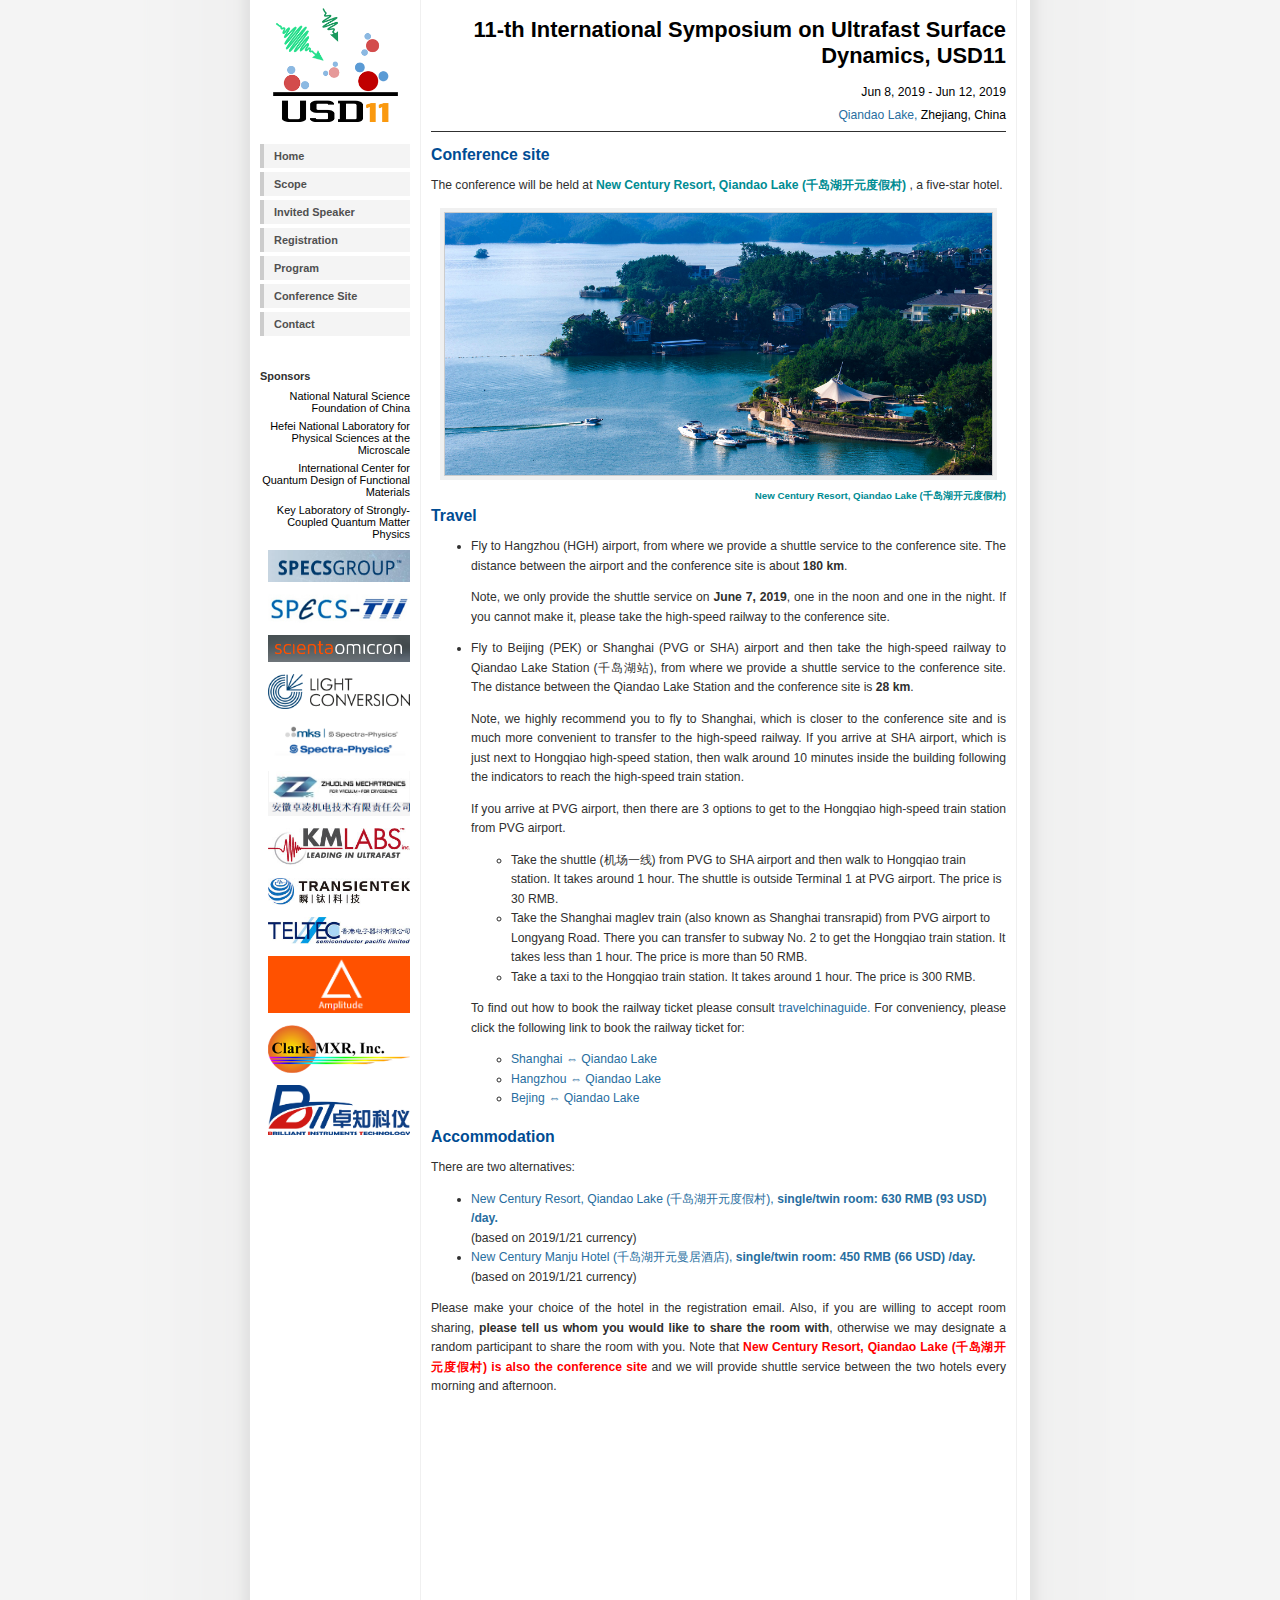
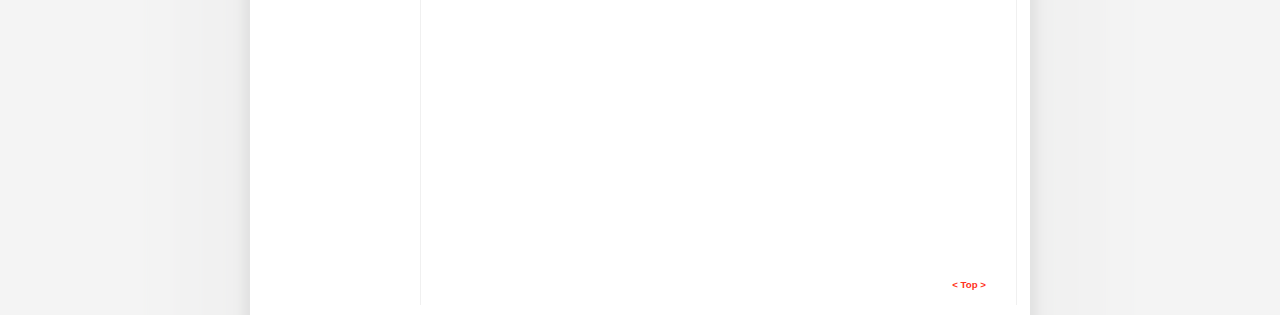
==== conference_site.html @ a2d4e3de "add hfnl to supporting institution" ====
<!DOCTYPE html PUBLIC "-//W3C//DTD XHTML 1.0 Strict//EN" 
    "http://www.w3.org/TR/xhtml1/DTD/xhtml1-strict.dtd">
<html xmlns="http://www.w3.org/1999/xhtml" xml:lang="en" lang="en">
    <head>
        <meta http-equiv="content-type" content="text/html; charset=utf-8" />
        <link rel="stylesheet" type="text/css" href="style/layout.css" media="screen" title="GRUB css" />
        <link rel="stylesheet" type="text/css" href="style/print.css" media="print" />
        <title>Ultrafast Surface Dynamics 11</title>
    </head>

    <body>
        <a name="top"></a>
        <div id="wrap">
        <div id="navmenu" class="wrap">
            <div style="height: 6pt"> </div>
            <div align='center'>
                <a href="index.html">
                    <img src="pic/logo.png" alt="USD11" width="125" />
                </a>
            </div>
            <div style="height: 6pt"> </div>

            <br />

            <ul>
              <li><a href="index.html">Home</a></li>
              <li><a href="scope.html">Scope</a></li>
              <li><a href="invited_speaker.html">Invited Speaker</a></li>
              <li><a href="registration.html">Registration</a></li>
              <li><a href="program.html">Program</a></li>
              <li><a href="conference_site.html">Conference Site</a></li>
              <li><a href="contact.html">Contact</a></li>
              <!-- <li><a href="training.html">Training Session</a></li> -->
              <!-- <li><a href="photo.html">Photos</a></li> -->
            </ul>
            <div style="height: 24px"> </div>
            <h2> Sponsors </h2>
            <div style="height: 6px"> </div>
            <div style='text-align: right'>
                <a style="color: #000", target='_blank', href="http://www.nsfc.gov.cn/">
                    National Natural Science Foundation of China
                </a>
                <div style="height: 6px"> </div>
                <a style="color: #000", target='_blank', href="http://en.hfnl.ustc.edu.cn/">
                    Hefei National Laboratory for Physical Sciences at the
                    Microscale
                </a>
                <div style="height: 6px"> </div>
                <a style="color: #000", target='_blank', href="http://icqd.ustc.edu.cn/">
                    International Center for Quantum Design of Functional Materials
                </a>
                <div style="height: 6px"> </div>
                <a style="color: #000", target='_blank', href="http://quantummatter.ustc.edu.cn/">
                    Key Laboratory of Strongly-Coupled Quantum Matter Physics
                </a>
                <div style="height: 10px"> </div>
                <a style="color: #000", target='_blank', href="https://www.specs-group.com/">
                    <img src="pic/sponsors/specs.jpg" alt="SPECSGROUP" width="95%" />
                </a>
                <div style="height: 10px"> </div>
                <a style="color: #000", target='_blank', href="http://www.specs-tii.com.cn/">
                    <img src="pic/sponsors/bks.jpg" alt="贝克斯蒂尔科技（北京）有限公司" width="95%" />
                </a>
                <div style="height: 10px"> </div>
                <a style="color: #000", target='_blank', href="https://www.scientaomicron.com/en/home">
                    <img src="pic/sponsors/scienta.jpg" alt="SCIENTAOMICRON" width="95%" />
                </a>
                <div style="height: 10px"> </div>
                <a style="color: #000", target='_blank', href="http://lightcon.com/">
                    <img src="pic/sponsors/LC-logo.png" alt="LightConversion" width="95%" />
                </a>
                <div style="height: 10px"> </div>
                <a style="color: #000", target='_blank', href="https://www.spectra-physics.com/">
                    <img src="pic/sponsors/mks.jpg" alt="SpectraPhysics" width="95%" />
                </a>
                <div style="height: 10px"> </div>
                <a style="color: #000", target='_blank', href="http://www.zlvacuum.com/">
                    <img src="pic/sponsors/zhuoling.jpg" alt=" 安徽卓凌机电技术有限责任公司" width="95%" />
                </a>
                <div style="height: 10px"> </div>
                <a style="color: #000", target='_blank', href="https://www.kmlabs.com/">
                    <img src="pic/sponsors/kmlab.jpg" alt="KMLabs" width="95%" />
                </a>
                <div style="height: 10px"> </div>
                <a style="color: #000", target='_blank', href="">
                    <img src="pic/sponsors/transientek.jpg" alt="瞬钛科技" width="95%" />
                </a>
                <div style="height: 10px"> </div>
                <a style="color: #000", target='_blank', href="http://www.teltec.asia/">
                    <img src="pic/sponsors/teltek.jpg" alt="香港电子器材有限公司" width="95%" />
                </a>
                <div style="height: 10px"> </div>
                <a style="color: #000", target='_blank', href="https://amplitude-laser.com/">
                    <img src="pic/sponsors/amplitude.jpg" alt="Amplitude" width="95%" />
                </a>
                <div style="height: 10px"> </div>
                <a style="color: #000", target='_blank', href="https://www.cmxr.com/">
                    <img src="pic/sponsors/cmxr.png" alt="Clark-MXR, Inc." width="95%" />
                </a>
                <div style="height: 10px"> </div>
                <a style="color: #000", target='_blank', href="http://www.mvlz.com/">
                    <img src="pic/sponsors/bit.jpg" alt="卓知科仪" width="95%" />
                </a>
            </div>

        </div>

        <div id="content">
            <!-- end header -->
            <div style='min-height: 6px;'> </div>
            <div style='width: 100%; text-align: right'>
                <h1 style='color:#000;  font-family: Sans-serif; font-size:1.8em; line-height: 1.2em'>
                    11-th International Symposium on Ultrafast Surface Dynamics, USD11
                </h1>
                <div style='min-height: 3px;'> </div>
                <span style="color:#000;">Jun 8, 2019 - Jun 12, 2019</span>
                <!-- <div style='min-height: 3px;'> </div> -->
                <!-- <span style="color:#000;">Hefei</span> -->
                <div style='min-height: 3px;'> </div>
                <span style="color:#000;">
                    <a target='_blank', href="https://en.wikipedia.org/wiki/Qiandao_Lake"> Qiandao Lake,</a>
                    Zhejiang, China
                </span>
            </div>
            <div style='width: 100%; float: right; border-bottom: solid 1.5px; min-height: 6px;'> </div>

            <br/>

            <div>
                <h2>Conference site</h2>
                <p style="text-align: justify">
                The conference will be held at
                <a style="color: #008C93;" target='_blank',
                    href='http://www.qiandaokaiyuanresort.cn/en'>
                    <b>
                        New Century Resort, Qiandao Lake (千岛湖开元度假村) 
                    </b>
                </a>
                , a five-star hotel.
                <p/>
                <div align='center'>
                    <img src="pic/kaiyuan_hotel.jpg" alt="NewCenturyResort_QiandaoLake" width="95%" />
                    <div style='text-align: right; font-weight: bold; font-size: 80%;'>
                        <a style="color: #008C93;" target='_blank',
                            href='http://www.qiandaokaiyuanresort.cn/en'>
                            New Century Resort, Qiandao Lake (千岛湖开元度假村) 
                        </a>
                    </div>
                </div>

                <h2>Travel</h2>
                <div>
                    <ul>
                        <li>
                            <p style="text-align: justify">
                            Fly to Hangzhou (HGH) airport, from where we provide a
                            shuttle service to the conference site. The distance between
                            the airport and the conference site is about <b>180 km</b>.
                            <p/>

                            <p style="text-align: justify">
                            Note, we only provide the shuttle service on <b>June 7,
                                2019</b>, one in the noon and one in the night.
                            If you cannot make it, please take the high-speed
                            railway to the conference site.
                            <p/>
                        </li>

                        <li>
                            <p style="text-align: justify">
                            Fly to Beijing (PEK) or Shanghai (PVG or SHA)
                            airport and then take the high-speed railway to Qiandao
                            Lake Station (千岛湖站), from where we provide a shuttle
                            service to the conference site. The distance between
                            the Qiandao Lake Station and the conference site is
                            <b>28 km</b>.
                            <p/>
                            <p style="text-align: justify">
                            Note, we highly recommend you to fly to Shanghai,
                            which is closer to the conference site and is much
                            more convenient to transfer to the high-speed
                            railway.  If you arrive at SHA airport, which is
                            just next to Hongqiao high-speed station, then walk
                            around 10 minutes inside the building following the
                            indicators to reach the high-speed train station.
                            </p>
                            <p style="text-align: justify">
                            If you arrive at PVG airport, then there are 3
                            options to get to the Hongqiao high-speed train
                            station from PVG airport.

                            <ul>
                                <li>
                                    Take the shuttle (机场一线) from PVG to SHA
                                    airport and then walk to Hongqiao train
                                    station.  It takes around 1 hour.  The
                                    shuttle is outside Terminal 1 at PVG
                                    airport. The price is 30 RMB.
                                </li>
                                <li>
                                    Take the Shanghai maglev train (also known
                                    as Shanghai transrapid) from PVG airport to
                                    Longyang Road. There you can transfer to
                                    subway No. 2 to get the Hongqiao train
                                    station. It takes less than 1 hour. The
                                    price is more than 50 RMB.
                                </li>
                                <li>
                                    Take a taxi to the Hongqiao train station.
                                    It takes around 1 hour. The price is 300 RMB.
                                </li>
                            </ul>
                            </p>
                            <p style="text-align: justify">
                            To find out how to book the railway ticket please consult  
                            <a target='_blank', href="https://www.travelchinaguide.com/china-trains/ticket-service.htm">
                                travelchinaguide.
                            </a>
                            For conveniency, please click the following link to book the railway ticket for:
                            <ul>
                                <li>
                                <a target='_blank', href="https://www.travelchinaguide.com/china-trains/display.aspx?tp=9&fs=Shanghai&ts=Qiandaohu&depDate=06%2F07%2F2019">
                                    Shanghai &#8660; Qiandao Lake
                                </a>
                                </li>
                                <li>
                                <a target='_blank', href="https://www.travelchinaguide.com/china-trains/display.aspx?tp=9&fs=Hangzhou&ts=Qiandaohu&depDate=06%2F07%2F2019">
                                    Hangzhou &#8660; Qiandao Lake
                                </a>
                                </li>
                                <li>
                                <a target='_blank', href="https://www.travelchinaguide.com/china-trains/display.aspx?tp=9&fs=Beijing&ts=Qiandaohu&depDate=06%2F07%2F2019">
                                    Bejing &#8660; Qiandao Lake
                                </a>
                                </li>
                            </ul>
                            </p>
                        </li>
                    </ul>
                </div>

                <div style='height: 6px'> </div>

				<h2>Accommodation</h2>
                <p style="text-align: justify">
				There are two alternatives:
				<ul>
					<li>
					<a target='_blank', href="">
                        New Century Resort, Qiandao Lake (千岛湖开元度假村),
                        <b>single/twin room: 630 RMB (93 USD) /day.</b>
                    </a> <br/>(based on 2019/1/21 currency)
					</li>
					<li>
					<a target='_blank', href="">
                        New Century Manju Hotel (千岛湖开元曼居酒店), <b>single/twin room: 450 RMB (66 USD) /day.</b>
                    </a> <br/>(based on 2019/1/21 currency)
					</li>
				</ul>
                <p/>

                <p style="text-align: justify">
                 Please make your choice of the hotel in the registration email.
                 Also, if you are willing to accept room sharing, <b>please tell us
                     whom you would like to share the room with</b>, otherwise we may
                 designate a random participant to share the room with you.
                 Note that <span style="color: #FF0000; font-weight: bold">New
                     Century Resort, Qiandao Lake (千岛湖开元度假村) is also the
                     conference site</span> and we
                 will provide shuttle service between the two hotels every
                 morning and afternoon.
                <p/>

                <div style="clear: both; width=100%; text-align: center;">
					<iframe src="https://www.google.com/maps/embed?pb=!1m24!1m8!1m3!1d13874.811462000052!2d119.01859953967285!3d29.612322800000044!3m2!1i1024!2i768!4f13.1!4m13!3e2!4m5!1s0x3449f4bf61b9d12d%3A0x78763ff436fa38e5!2sQiandao+Lake+New+Century+Manju+Hotel%2C+Nanjing+Rd%2C+Chunan+Xian%2C+Hangzhou+Shi%2C+Zhejiang+Sheng%2C+China%2C+311700!3m2!1d29.600097599999998!2d119.02685179999999!4m5!1s0x3449f5290328b8c3%3A0xd52a8a3076662bcf!2sNew+Century+Resort+Qiandao+Lake%2C+Yangguang+Road%2C+Chun&#39;an%2C+Hangzhou%2C+Zhejiang%2C+China!3m2!1d29.622104!2d119.037465!5e0!3m2!1sen!2s!4v1556413761160!5m2!1sen!2s" width="550" height="450" frameborder="0" style="border:0" allowfullscreen></iframe>
                </div>

                <div style="clear: both; width=100%; text-align: right; padding: 10px 20px">
                    <a href="#top" style="font-size: 80%; color: #FF3322; font-weight: bold;"> &lt; Top &gt; </a>
                </div>


        </div> <!-- content -->
        </div> <!-- copyright -->
        </div> <!-- wrap -->

    </body>
</html>
---- style/layout.css ----
/* grub css code revision: 2010-01-27 by Bruce Dubbs*/
/* navigation menu code from: Andreas Viklund (http://andreasviklund.com) */

body 
{
    margin         : 0px auto;
    padding        : 0px;
    width          : 800px;
    font           : 76% "trebuchet ms", arial, helvetica, sans-serif;
    background     : #f4f4f4 url(../pic/bg.png) top center repeat-y; /* Light Gray */
}

#wrap 
{
    background     : #ffffff;  /* White */
    color          : #303030;  /* Dark Gray */
    margin         : 0px auto;
    width          : 760px;
}

#navmenu h2 
{ 
    font-size      : 1em;
    margin         : 0px 0px 0.2em 0px;
}

#navmenu 
{
    clear          : left;
    float          : left;
    width          : 150px;
    /* position       : fixed; */
    margin         : 0px 0px 10px 0px;
    padding        : 0px;
    font-size      : 0.9em;
}

#navmenu ul 
{  
    list-style     : none;
    width          : 150px;
    margin         : 0px 0px 10px 0px;
    padding        : 0px;
    font-size      : 1em;
}  

#navmenu li 
{
    margin-bottom  : 4px;
}

#navmenu li a 
{
    font-weight    : bold;
    height         : 18px;
    text-decoration: none;
    color          : #505050;           /* Medium Gray */
    display        : block;
    padding        : 6px 0px 0px 10px;
    background     : #f4f4f4;           /* Light Gray */
    border-left    : 4px solid #cccccc; /* Another light Gray */
}  
    
#navmenu li a:hover 
{
    background     : #eaeaea;
    color          : #286ea0;
    border-left    : 4px solid #286ea0; /* Light Slate Blue */
}

#content 
{
    /* clear          : ; */
    /* float          : left; */
    width          : 575px;
    /* position       : fixed; */
    margin         : 0px 10px 10px 160px;
    border-left    : 1px solid #f0f0f0; /* Very light Gray */
    border-right   : 1px solid #f0f0f0; /* Very Light Gray */
    padding        : 0px 10px 0px 10px;
    line-height    : 1.6em;
    text-align     : left;
}

#content h1 
{ 
    font-size      : 1.6em;
    margin         : 0.5em 0px;
}

#content h2,h3,h4,h5 
{
    font-size      : 1.3em;
    color          : #004C93;
    margin         : 0px 0px 0.5em 0px;
}

#content img 
{
    padding        : 1px;
    display        :inline;
    background     : #cccccc;
    border         : 4px solid #f0f0f0;
}

h3 
{
    font-size      : 1.3em;
    margin         : 0px 0px 10px 0px; 
}

a 
{
    text-decoration: none;
    color          : #286ea0;            /* Light Slate Blue */
}

a:hover 
{
    text-decoration: underline;
    color          : #286ea0;            /* Light Slate Blue */
}

a img 
{
    border         : 0px;
}                 
    
.left             
{                 
    margin         : 10px 10px 5px 0px;
    float          : left;
}                 
    
.right            
{                 
    margin         : 10px 0px 5px 10px;
    float          : right;
}                 
    
.textright        
{                 
    text-align     : right;
}                 
    
.center           
{                 
    text-align     : center;
}                 
    
.small            
{                 
    font-size      : 0.8em;
}

.bold 
{
    font-weight    : bold;
}

.hide 
{
    display        : none;
}

div .copyright 
{
    font-size      : 80%; 
    border         : 2px solid #3366cc; /* Another light Slate Blue */
    padding        : 4px;
    background     : #f2f2f9;           /* Still another light Gray */
    border-style   : solid;
    border-width   : thin;
}

#program {
    width: 90% !important;
    margin: 0px auto;
    font-size:100%;
    line-height:1.33em;
    padding: 10px;
    border-collapse: collapse;
    border-width:0px;
    border-spacing:1px;
    border-color:#c0c0c0 !important;
    border: 1px solid #c0c0c0 !important;
}
#program td {
    vertical-align: middle;
    text-align: center;
    border-width:1px;
    border-color:#c0c0c0 !important;
    padding-top:5px;
    padding-bottom:5px;
    padding-left:4px;
    min-width: 72px;
    padding-right:4px;
    /* vertical-align: top; */
    border: 1px solid #c0c0c0 !important;
}

#program th {
    vertical-align: middle;
    border-width:1px;
    border-color:#c0c0c0 !important;
    padding-top:4px;
    padding-bottom:4px;
    padding-left:4px;
    padding-right:4px;
    border: 1px solid #c0c0c0 !important;
}
/* #program_time { */
/*     vertical-align: middle; */
/*     border-width:1px; */
/*     border-color:#c0c0c0 !important; */
/*     padding-top:4px; */
/*     padding-bottom:4px; */
/*     padding-left:10px; */
/*     padding-right:10px; */
/*     vertical-align: top; */
/*     border: 1px solid #c0c0c0 !important; */
/*     white-space: nowrap; */
/* } */
/* #program th { */
/*     background: #cfcfcf !important; */
/*     text-align: left !important; */
/*     vertical-align: middle; */
/*     border-width:1px; */
/*     border-color:#c0c0c0 !important; */
/*     padding-top:4px; */
/*     padding-bottom:4px; */
/*     padding-left:10px; */
/*     padding-right:10px; */
/* } */
/* #program_break { */
/*     background: #f0f0f0 !important; */
/*     vertical-align: middle; */
/*     border-width:1px; */
/*     padding-top:4px; */
/*     padding-bottom:4px; */
/*     padding-left:10px; */
/*     padding-right:10px; */
/*     font-weight: normal; */
/*     font-style: italic; */
/* } */
/* #program_session { */
/*     background: #f0f0f0 !important; */
/*     vertical-align: middle; */
/*     border-width:1px; */
/*     padding-top:4px; */
/*     padding-bottom:4px; */
/*     padding-left:10px; */
/*     padding-right:10px; */
/*     font-weight: bold; */
/* } */
/* #program_intro { */
/*     background: #e2e1dc !important; */
/*     vertical-align: middle; */
/*     border-width:1px; */
/*     padding-top:4px; */
/*     padding-bottom:4px; */
/*     padding-left:10px; */
/*     padding-right:10px; */
/*     font-weight: bold; */
/* } */
---- style/print.css ----
body 
{
  margin         : 0px auto;
  padding        : 0px;
  font-family    : "Times New Roman", Serif;
  background     : #fff;   /* White */
  color          : #000;   /* Black */
}
	
#wrap 
{
  margin         : 2%;
  width          : auto;
  float          : none !important;
}

#header h1 
{
  margin         : 0px 0px 10px 0px;
}

img 
{
  display        : none;
}

a 
{
  text-decoration: underline;
  color          : #00f;      /* blue */
}
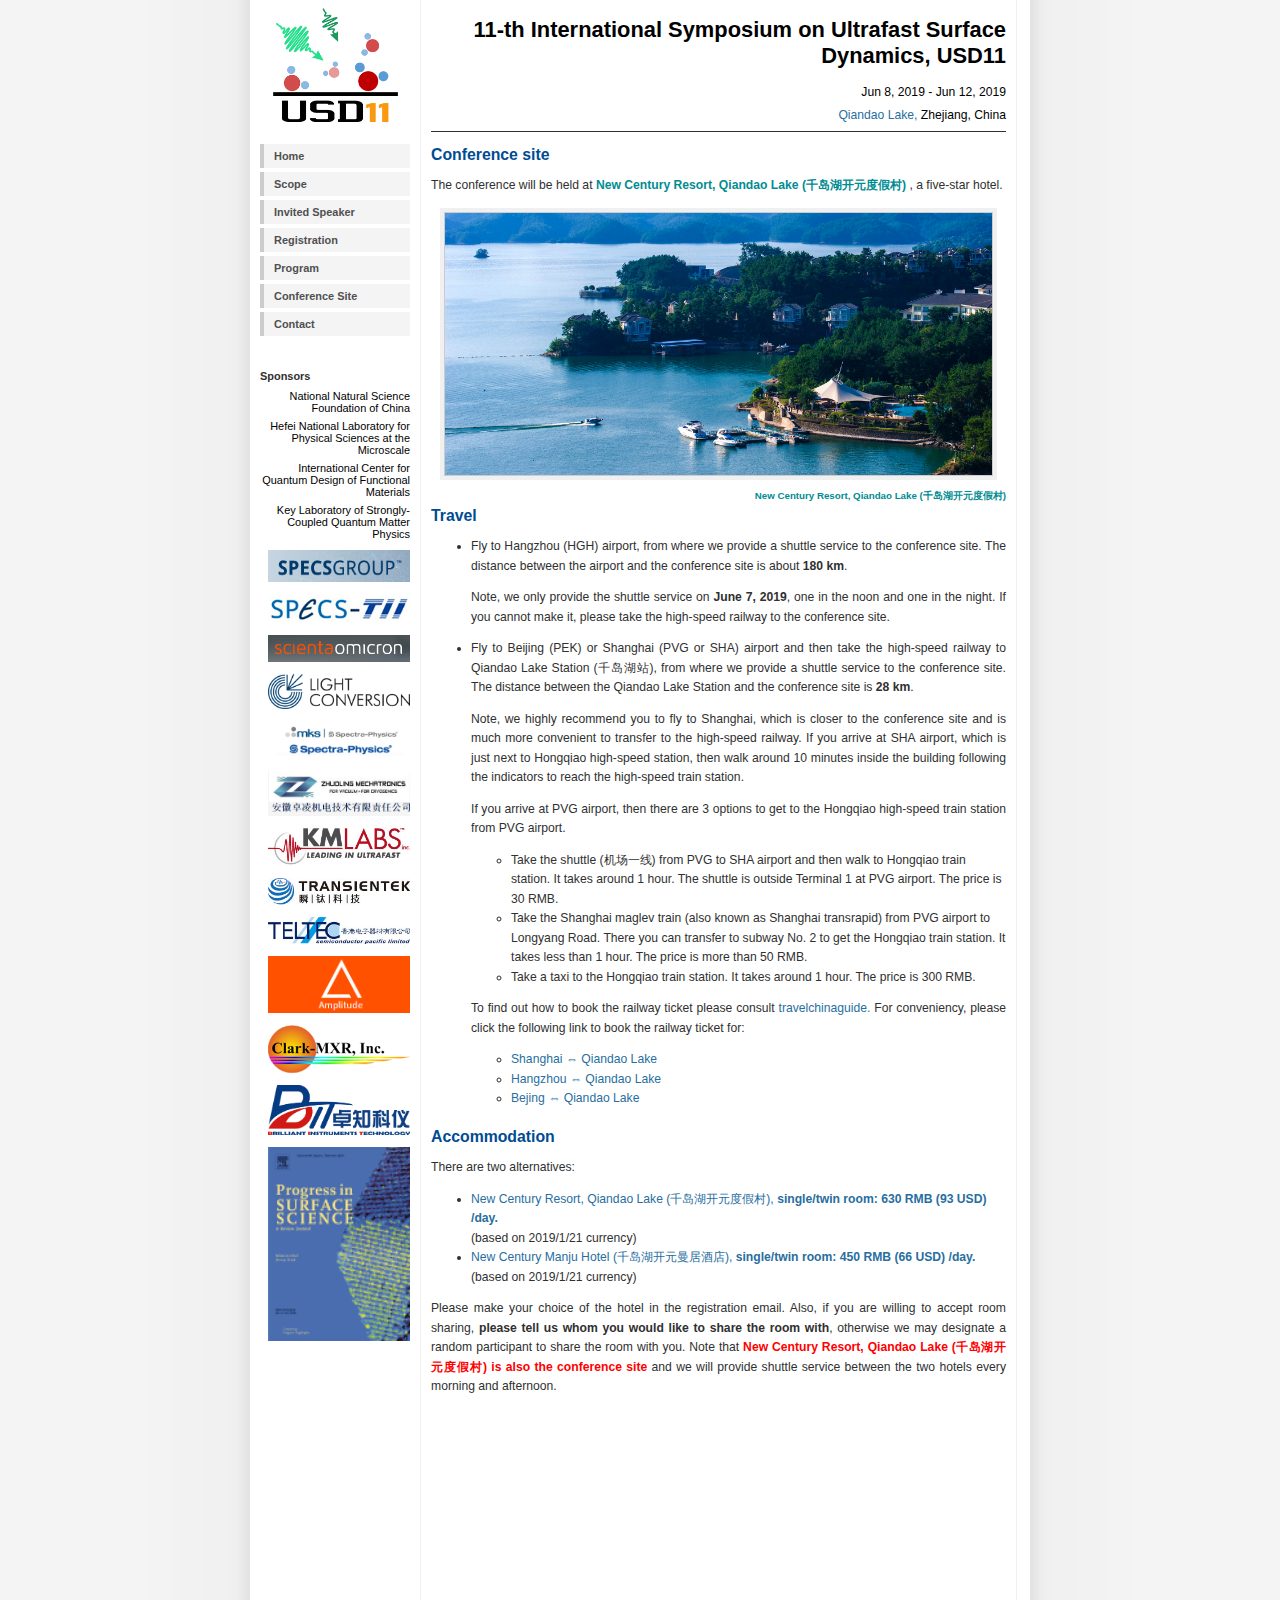
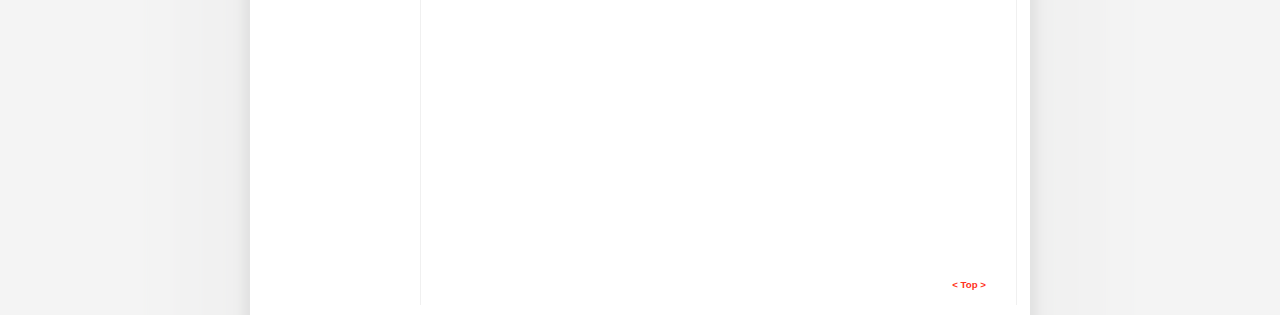
==== commit 7948574d: "add pss as sponsors" ====
--- a/conference_site.html
+++ b/conference_site.html
@@ -100,6 +100,10 @@
                 <div style="height: 10px"> </div>
                 <a style="color: #000", target='_blank', href="http://www.mvlz.com/">
                     <img src="pic/sponsors/bit.jpg" alt="卓知科仪" width="95%" />
+                </a>
+                <div style="height: 10px"> </div>
+                <a style="color: #000", target='_blank', href="https://www.journals.elsevier.com/progress-in-surface-science">
+                    <img src="pic/sponsors/pss.gif" alt="Progress in Surface Science" width="95%" />
                 </a>
             </div>
 
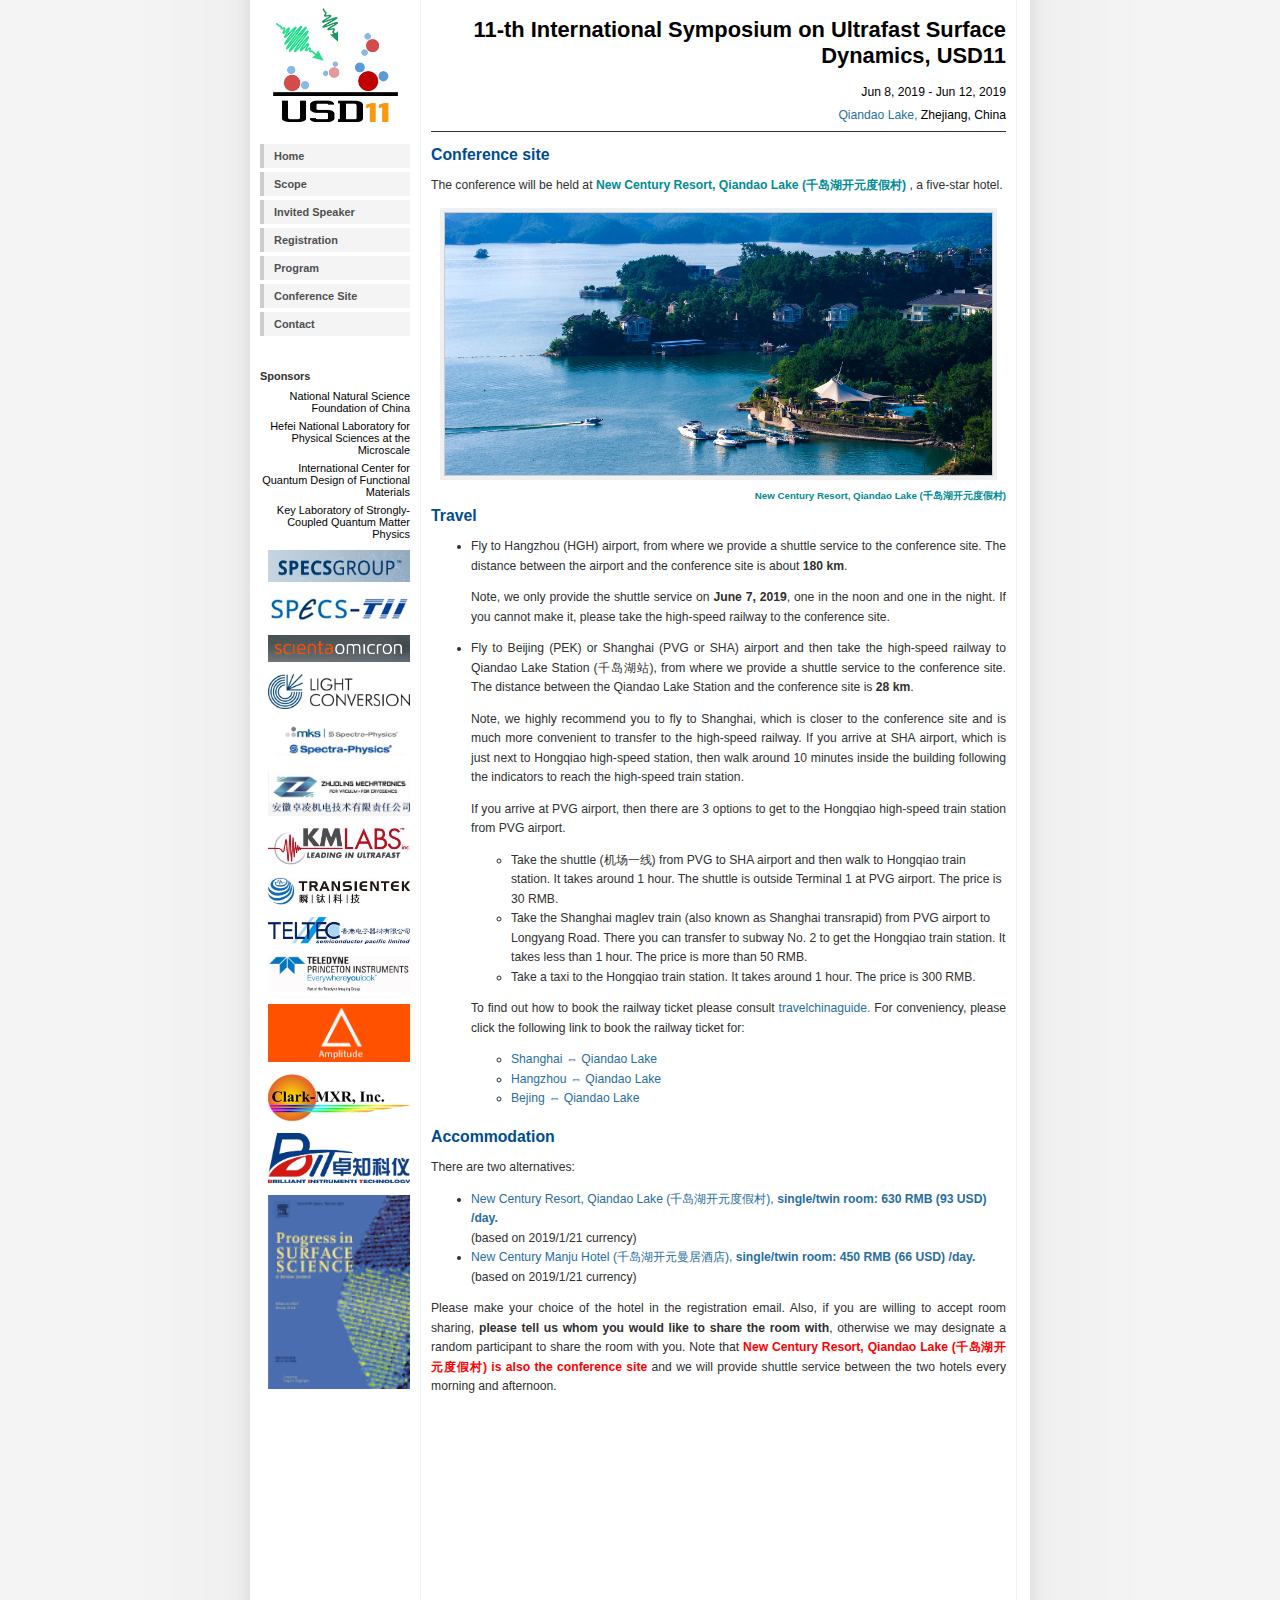
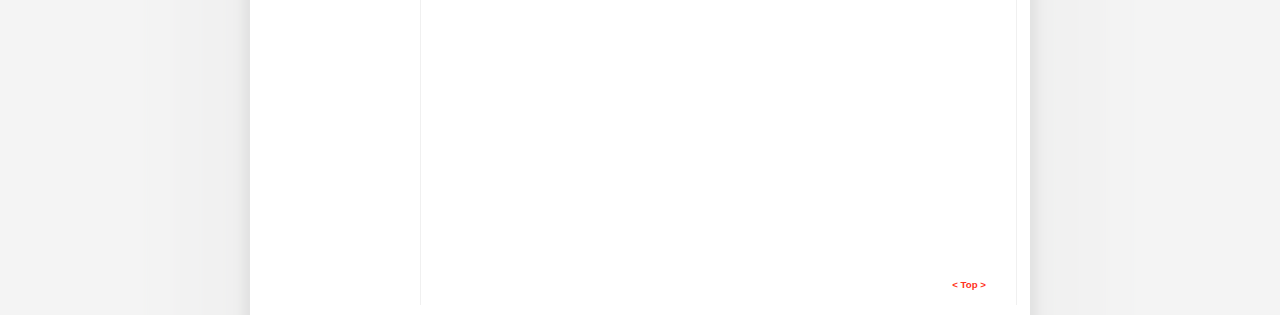
==== commit 0c3e66c6: "update sponsors; add teledyne" ====
--- a/conference_site.html
+++ b/conference_site.html
@@ -88,6 +88,10 @@
                 <div style="height: 10px"> </div>
                 <a style="color: #000", target='_blank', href="http://www.teltec.asia/">
                     <img src="pic/sponsors/teltek.jpg" alt="香港电子器材有限公司" width="95%" />
+                </a>
+                <div style="height: 10px"> </div>
+                <a style="color: #000", target='_blank', href="https://www.princetoninstruments.com/index.cfm">
+                    <img src="pic/sponsors/teledyne.jpg" alt="普林斯顿仪器公司" width="95%" />
                 </a>
                 <div style="height: 10px"> </div>
                 <a style="color: #000", target='_blank', href="https://amplitude-laser.com/">
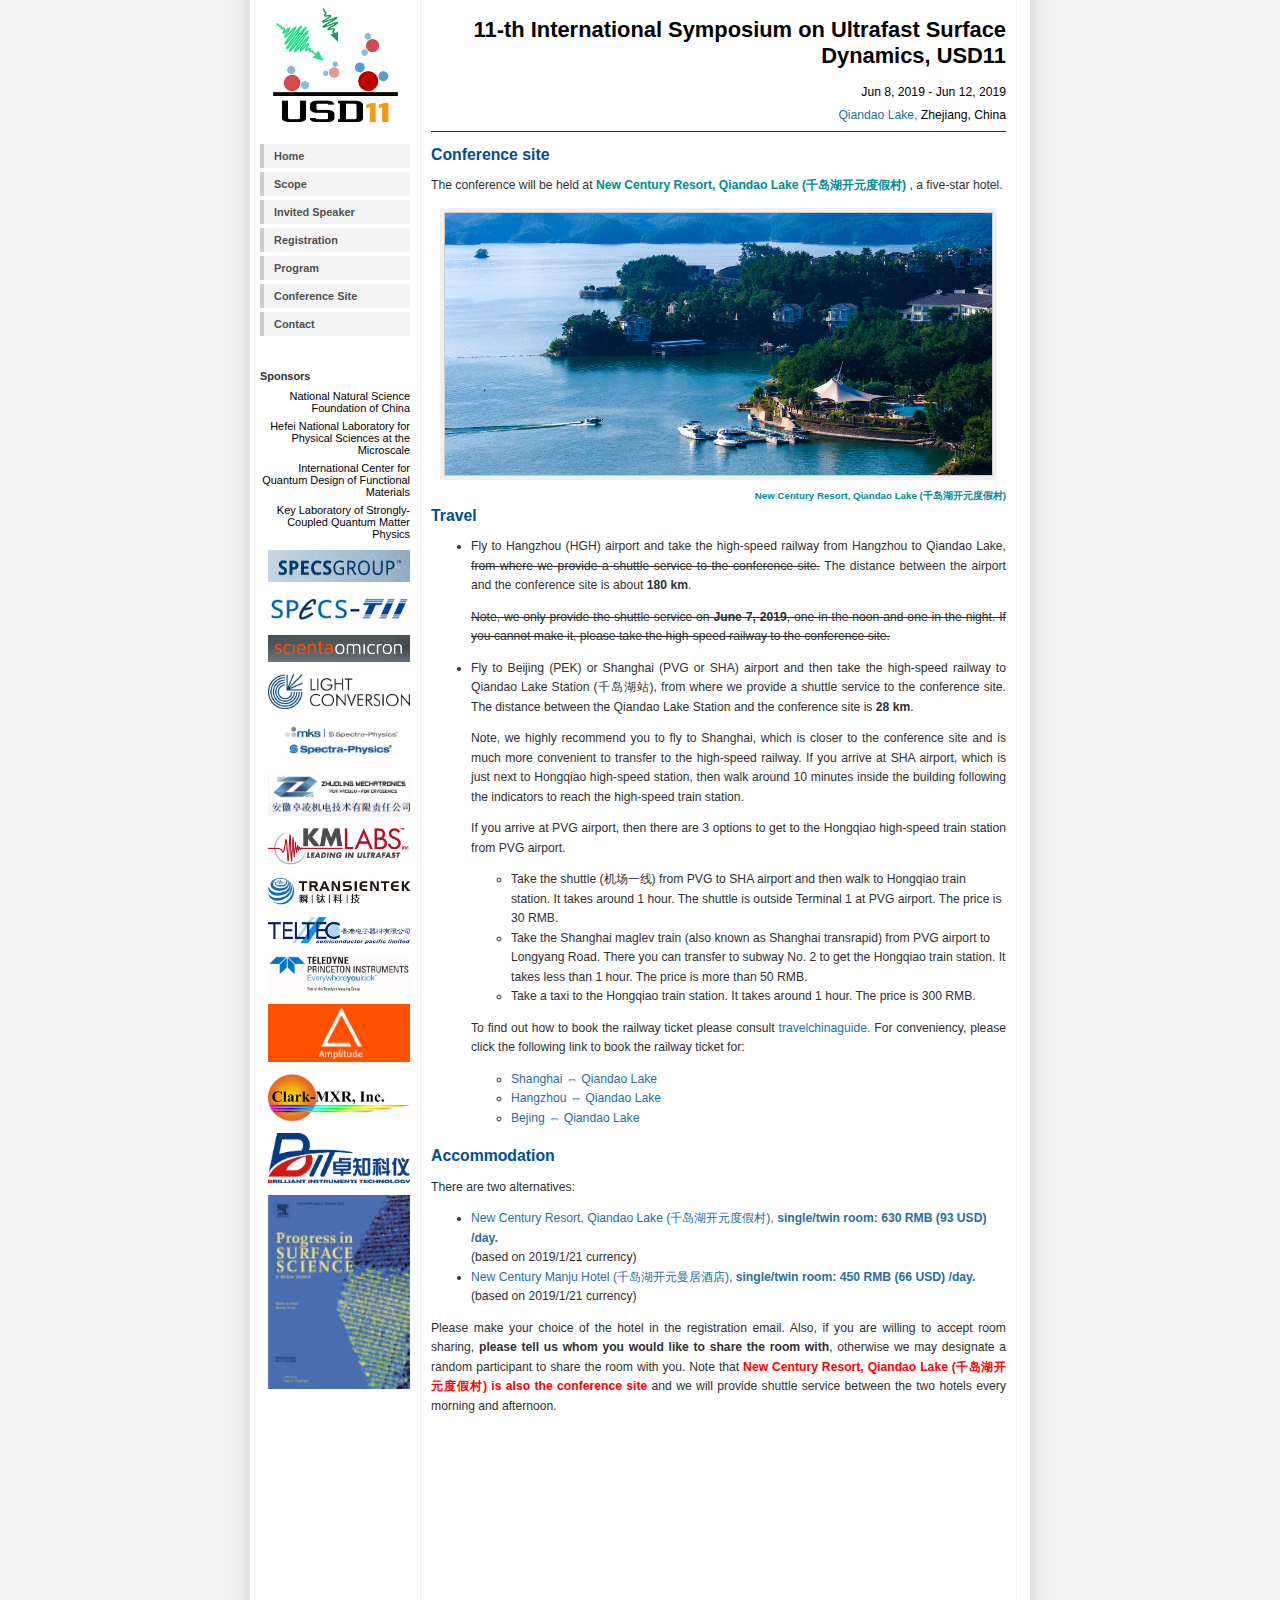
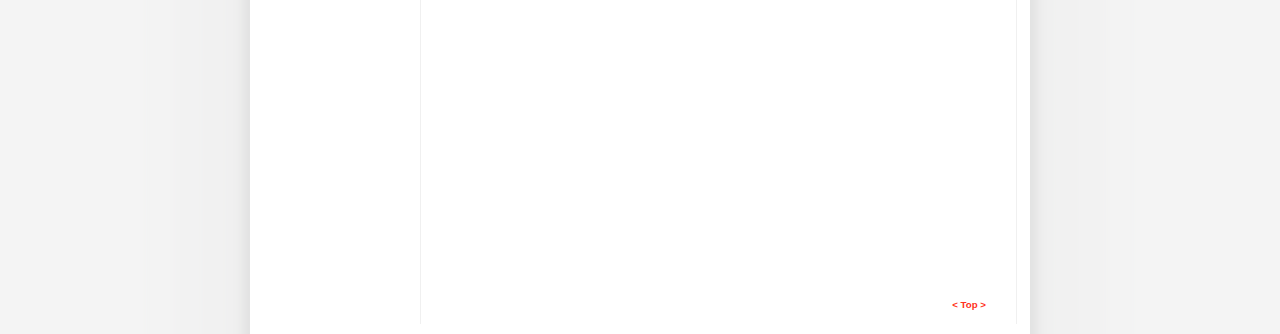
==== commit 8bb0b946: "update travel info" ====
--- a/conference_site.html
+++ b/conference_site.html
@@ -161,16 +161,19 @@
                     <ul>
                         <li>
                             <p style="text-align: justify">
-                            Fly to Hangzhou (HGH) airport, from where we provide a
-                            shuttle service to the conference site. The distance between
+                            Fly to Hangzhou (HGH) airport and take the
+                            high-speed railway from Hangzhou to Qiandao Lake, <s>from where we provide a
+                                shuttle service to the conference site.</s> The distance between
                             the airport and the conference site is about <b>180 km</b>.
                             <p/>
 
                             <p style="text-align: justify">
-                            Note, we only provide the shuttle service on <b>June 7,
-                                2019</b>, one in the noon and one in the night.
-                            If you cannot make it, please take the high-speed
-                            railway to the conference site.
+                            <s>
+                                Note, we only provide the shuttle service on <b>June 7,
+                                    2019</b>, one in the noon and one in the night.
+                                If you cannot make it, please take the high-speed
+                                railway to the conference site.
+                            </s>
                             <p/>
                         </li>
 
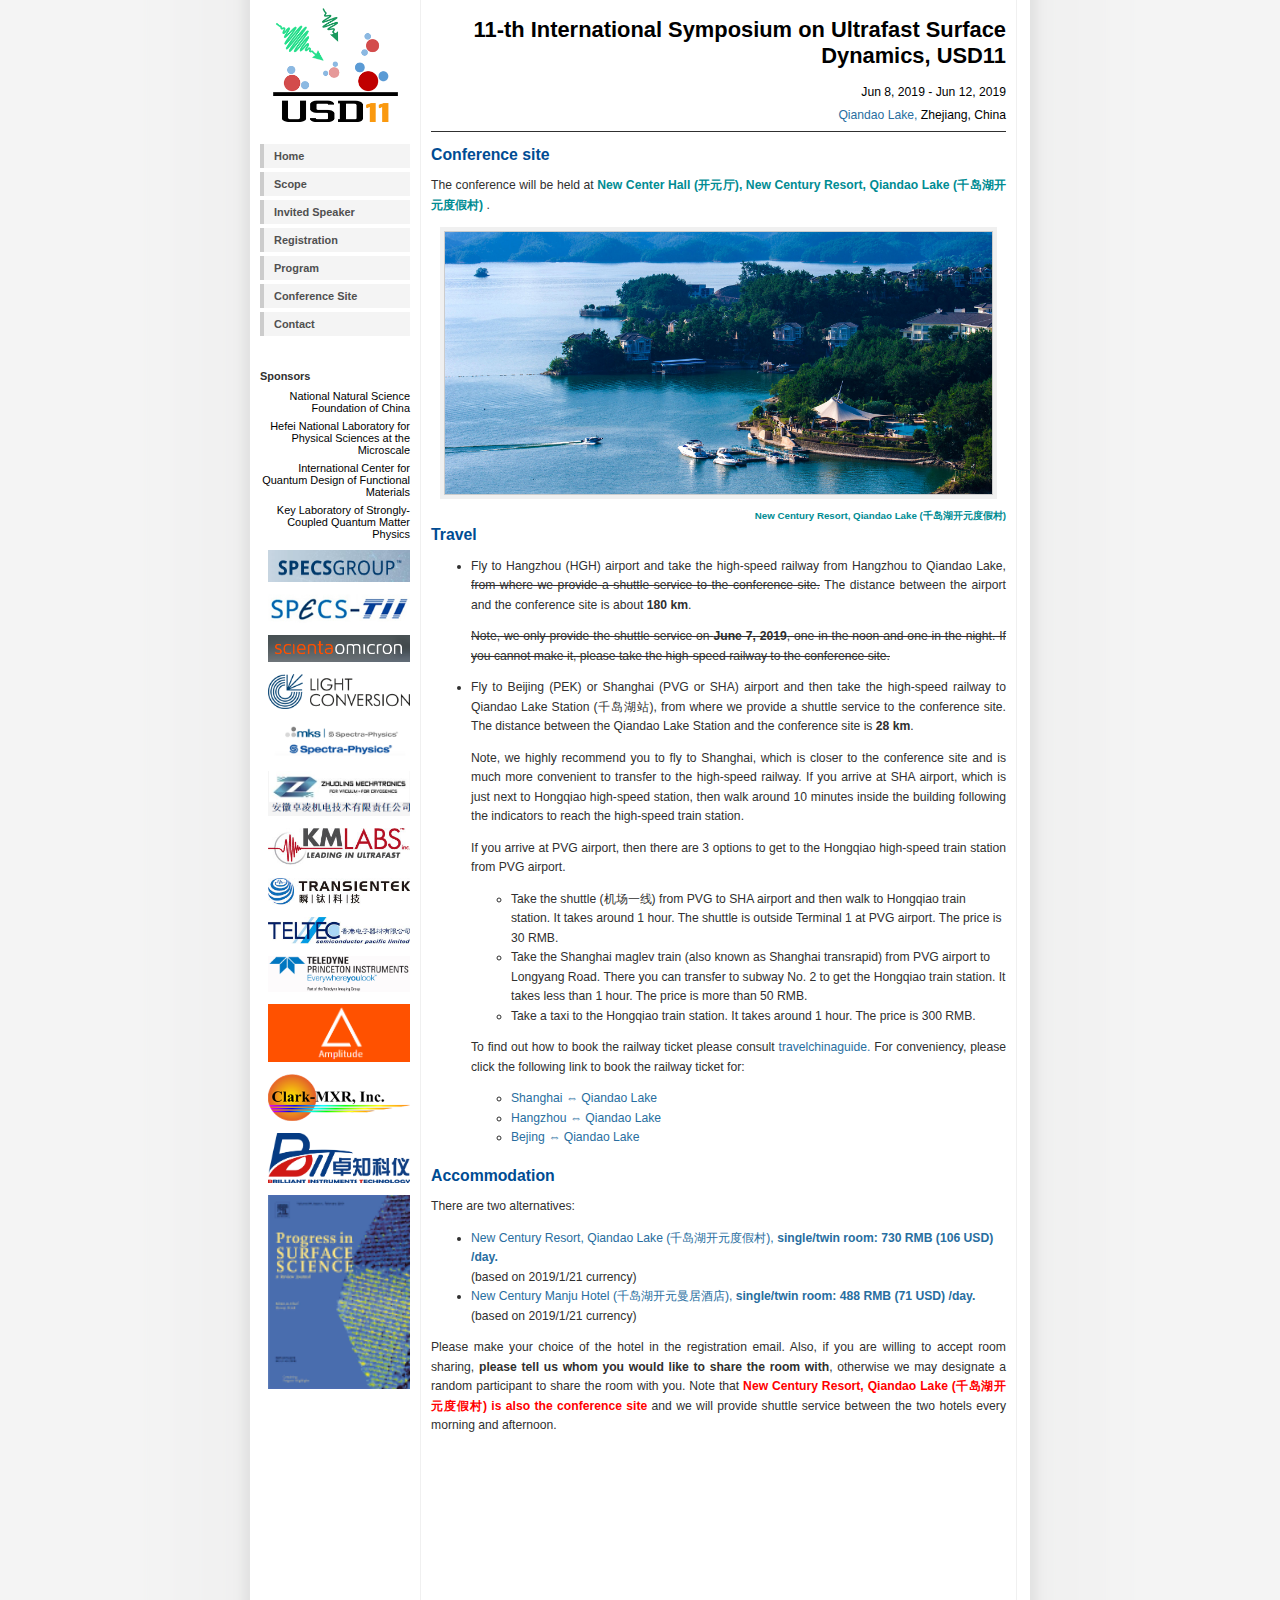
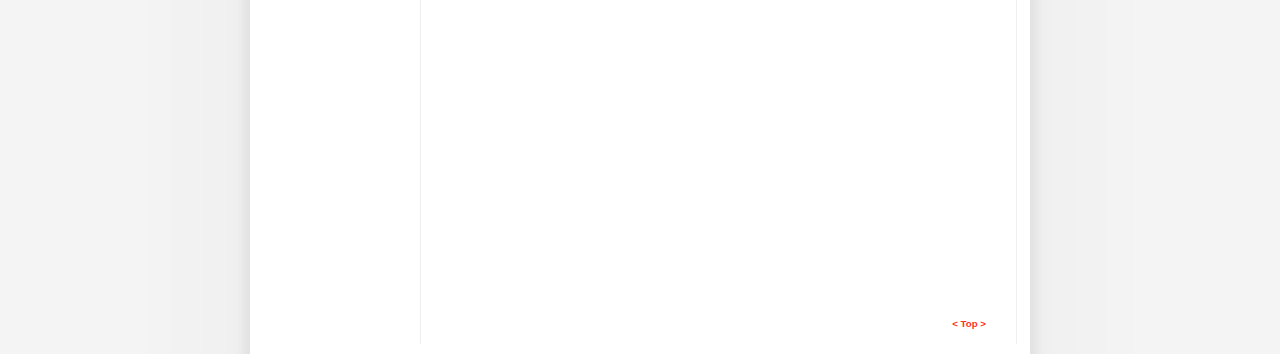
==== commit 90ed027a: "correct price of hotels" ====
--- a/conference_site.html
+++ b/conference_site.html
@@ -82,7 +82,7 @@
                     <img src="pic/sponsors/kmlab.jpg" alt="KMLabs" width="95%" />
                 </a>
                 <div style="height: 10px"> </div>
-                <a style="color: #000", target='_blank', href="">
+                <a style="color: #000", target='_blank', href="http://www.transientek.com">
                     <img src="pic/sponsors/transientek.jpg" alt="瞬钛科技" width="95%" />
                 </a>
                 <div style="height: 10px"> </div>
@@ -141,10 +141,9 @@
                 <a style="color: #008C93;" target='_blank',
                     href='http://www.qiandaokaiyuanresort.cn/en'>
                     <b>
-                        New Century Resort, Qiandao Lake (千岛湖开元度假村) 
+                        New Center Hall (开元厅), New Century Resort, Qiandao Lake (千岛湖开元度假村) 
                     </b>
-                </a>
-                , a five-star hotel.
+                </a>.
                 <p/>
                 <div align='center'>
                     <img src="pic/kaiyuan_hotel.jpg" alt="NewCenturyResort_QiandaoLake" width="95%" />
@@ -259,12 +258,13 @@
 					<li>
 					<a target='_blank', href="">
                         New Century Resort, Qiandao Lake (千岛湖开元度假村),
-                        <b>single/twin room: 630 RMB (93 USD) /day.</b>
+                        <b>single/twin room: 730 RMB (106 USD) /day.</b>
                     </a> <br/>(based on 2019/1/21 currency)
 					</li>
 					<li>
 					<a target='_blank', href="">
-                        New Century Manju Hotel (千岛湖开元曼居酒店), <b>single/twin room: 450 RMB (66 USD) /day.</b>
+                        New Century Manju Hotel (千岛湖开元曼居酒店),
+                        <b>single/twin room: 488 RMB (71 USD) /day.</b>
                     </a> <br/>(based on 2019/1/21 currency)
 					</li>
 				</ul>
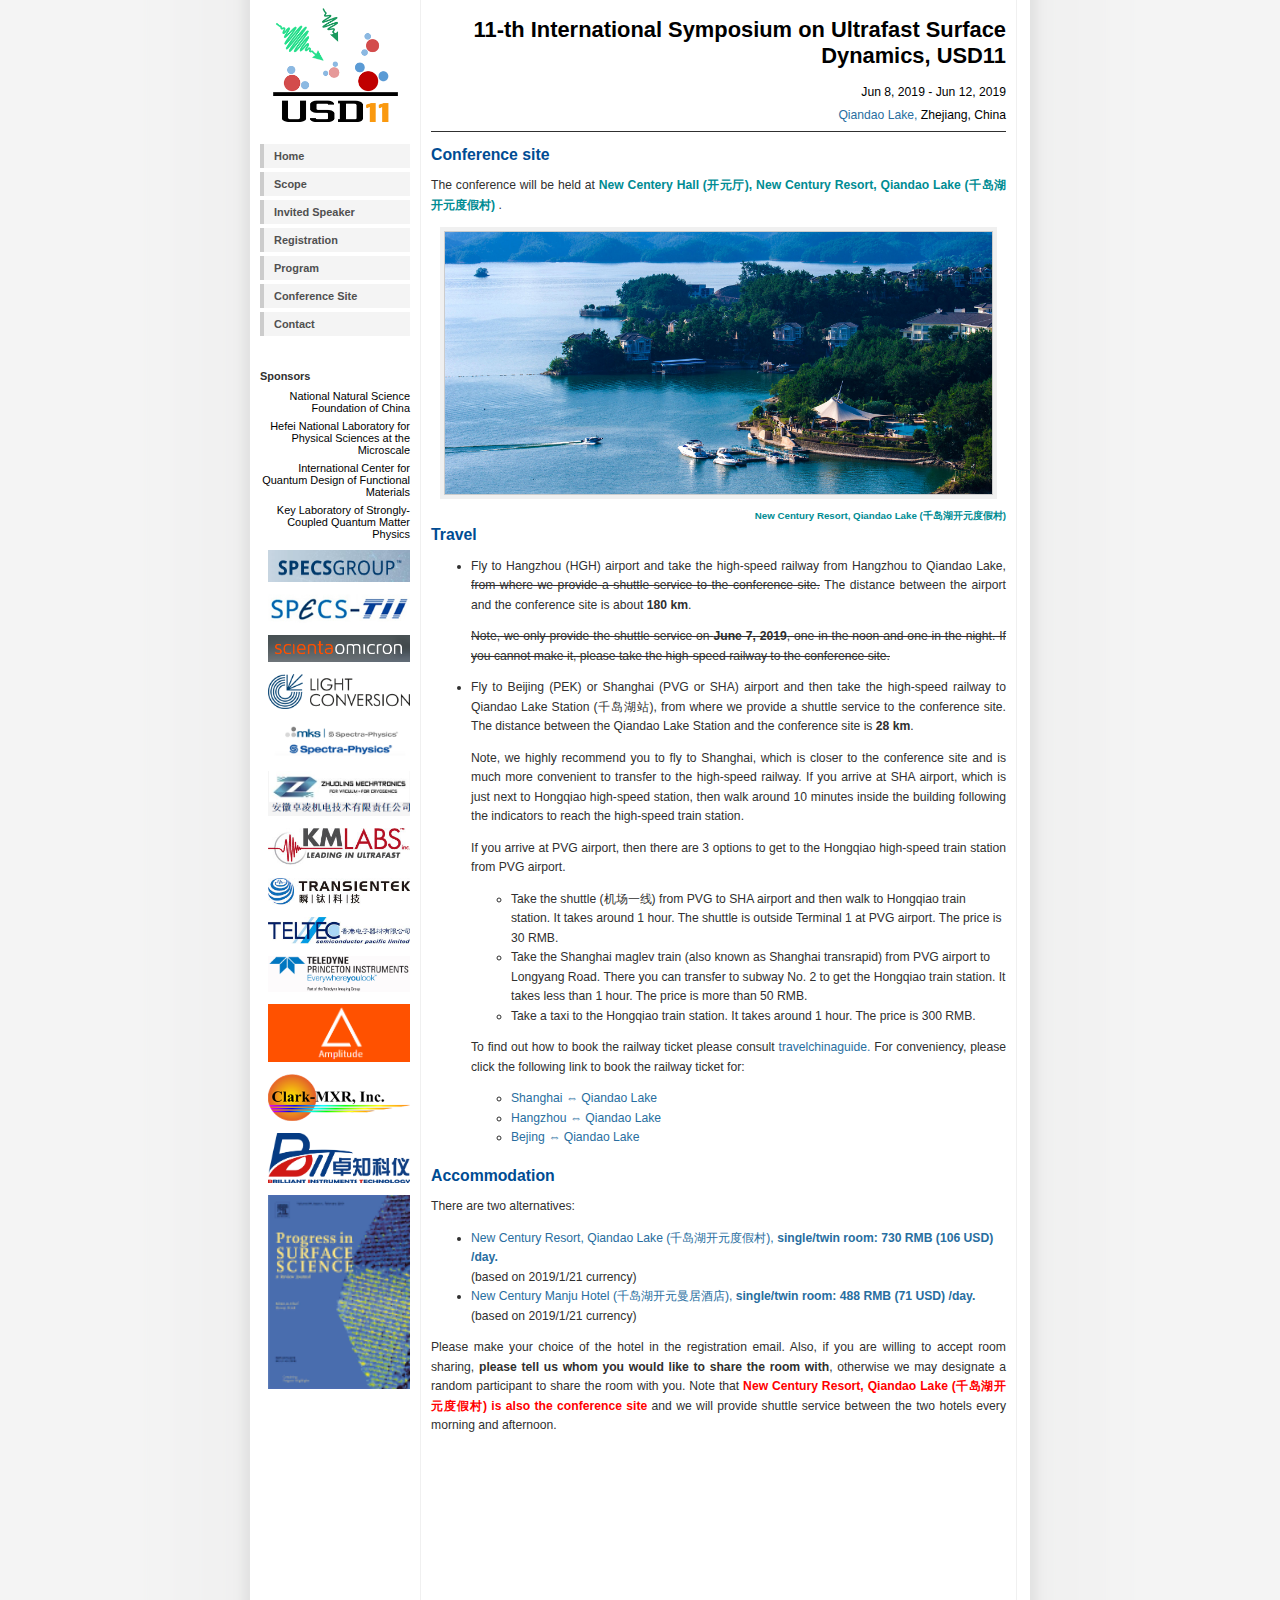
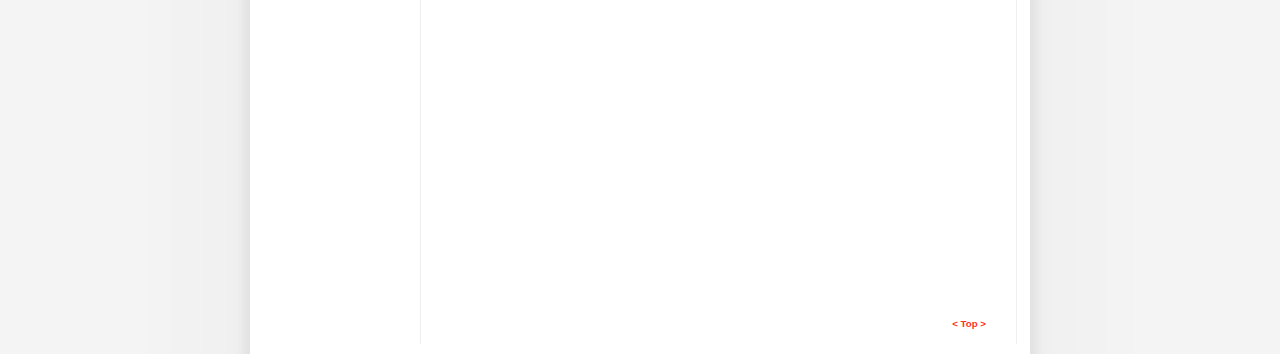
==== commit b1f13010: "conference site typo" ====
--- a/conference_site.html
+++ b/conference_site.html
@@ -141,7 +141,7 @@
                 <a style="color: #008C93;" target='_blank',
                     href='http://www.qiandaokaiyuanresort.cn/en'>
                     <b>
-                        New Center Hall (开元厅), New Century Resort, Qiandao Lake (千岛湖开元度假村) 
+                        New Centery Hall (开元厅), New Century Resort, Qiandao Lake (千岛湖开元度假村) 
                     </b>
                 </a>.
                 <p/>
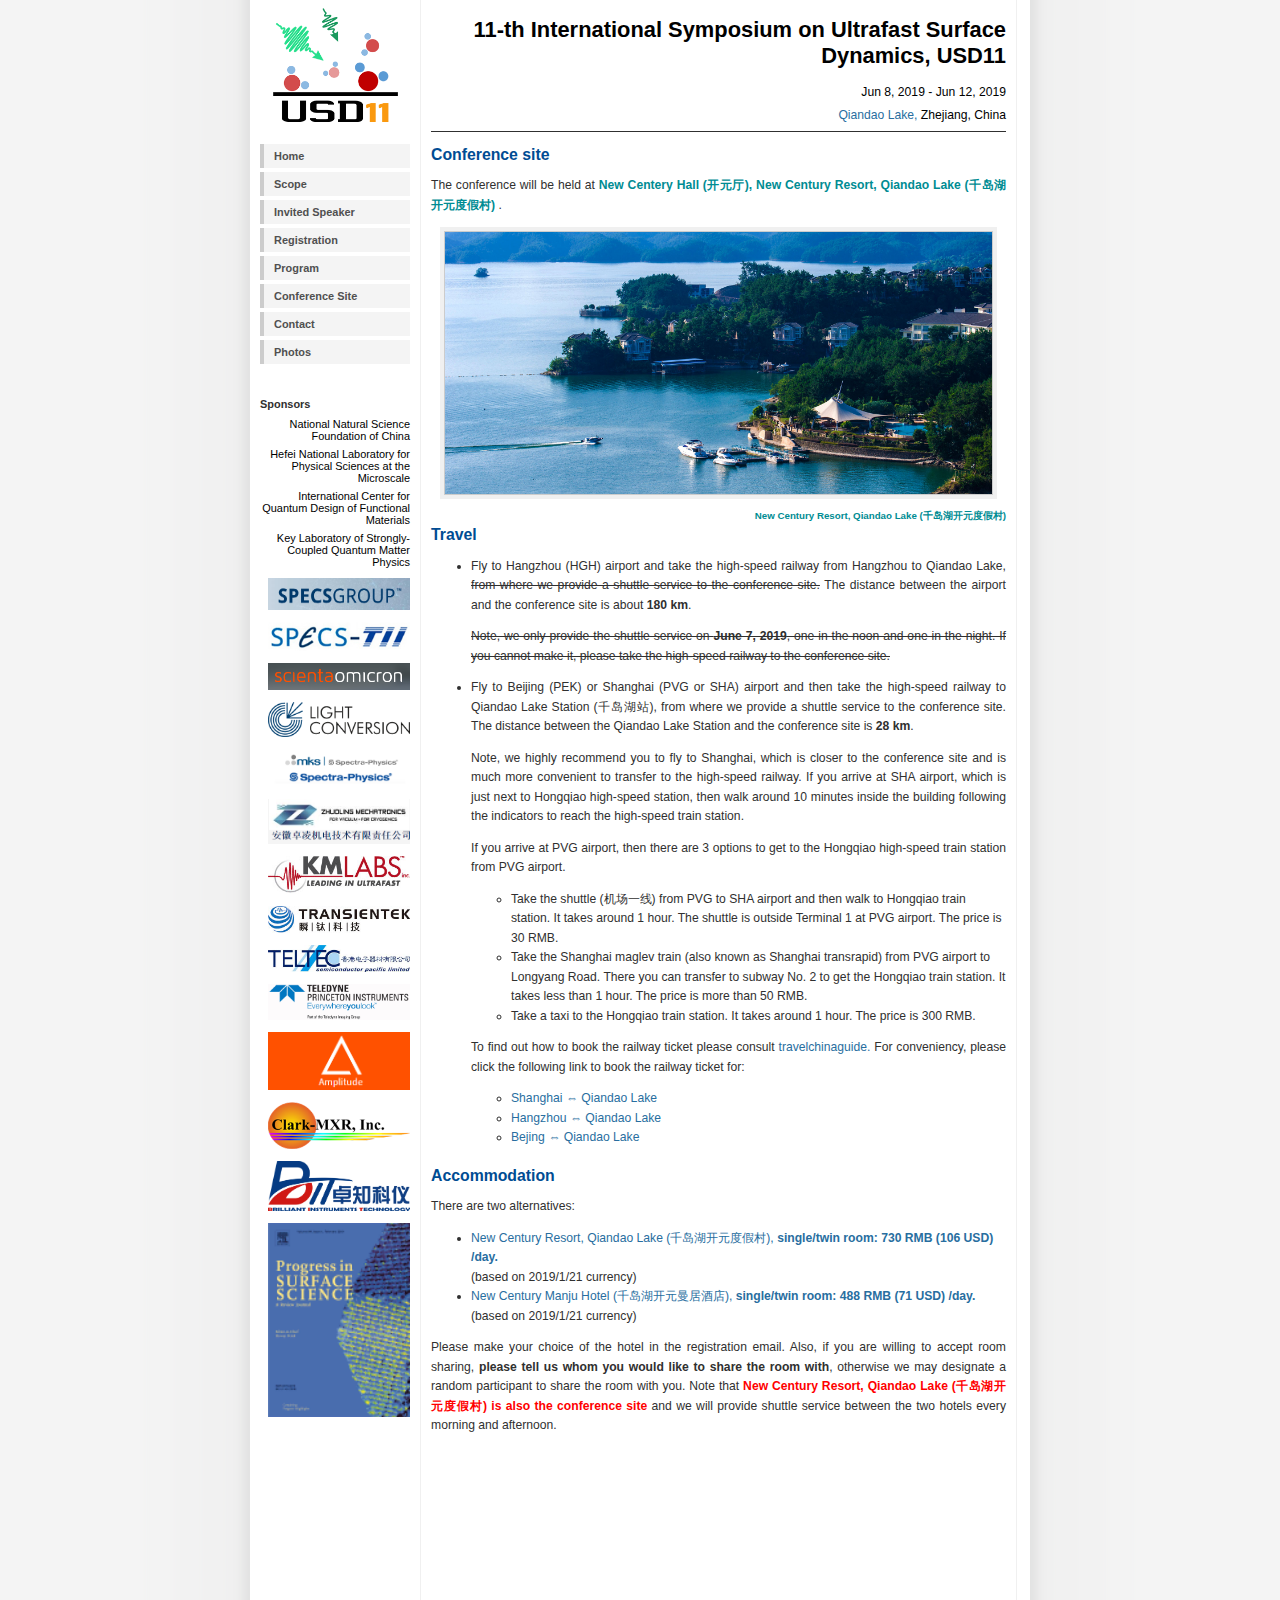
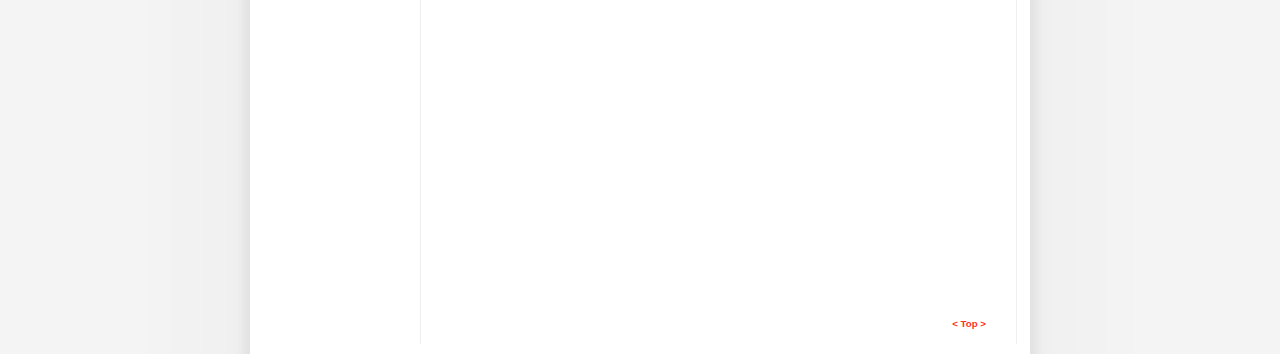
==== commit 76bf350b: "upload group photo" ====
--- a/conference_site.html
+++ b/conference_site.html
@@ -30,6 +30,7 @@
               <li><a href="program.html">Program</a></li>
               <li><a href="conference_site.html">Conference Site</a></li>
               <li><a href="contact.html">Contact</a></li>
+              <li><a href="photos.html">Photos</a></li>
               <!-- <li><a href="training.html">Training Session</a></li> -->
               <!-- <li><a href="photo.html">Photos</a></li> -->
             </ul>
